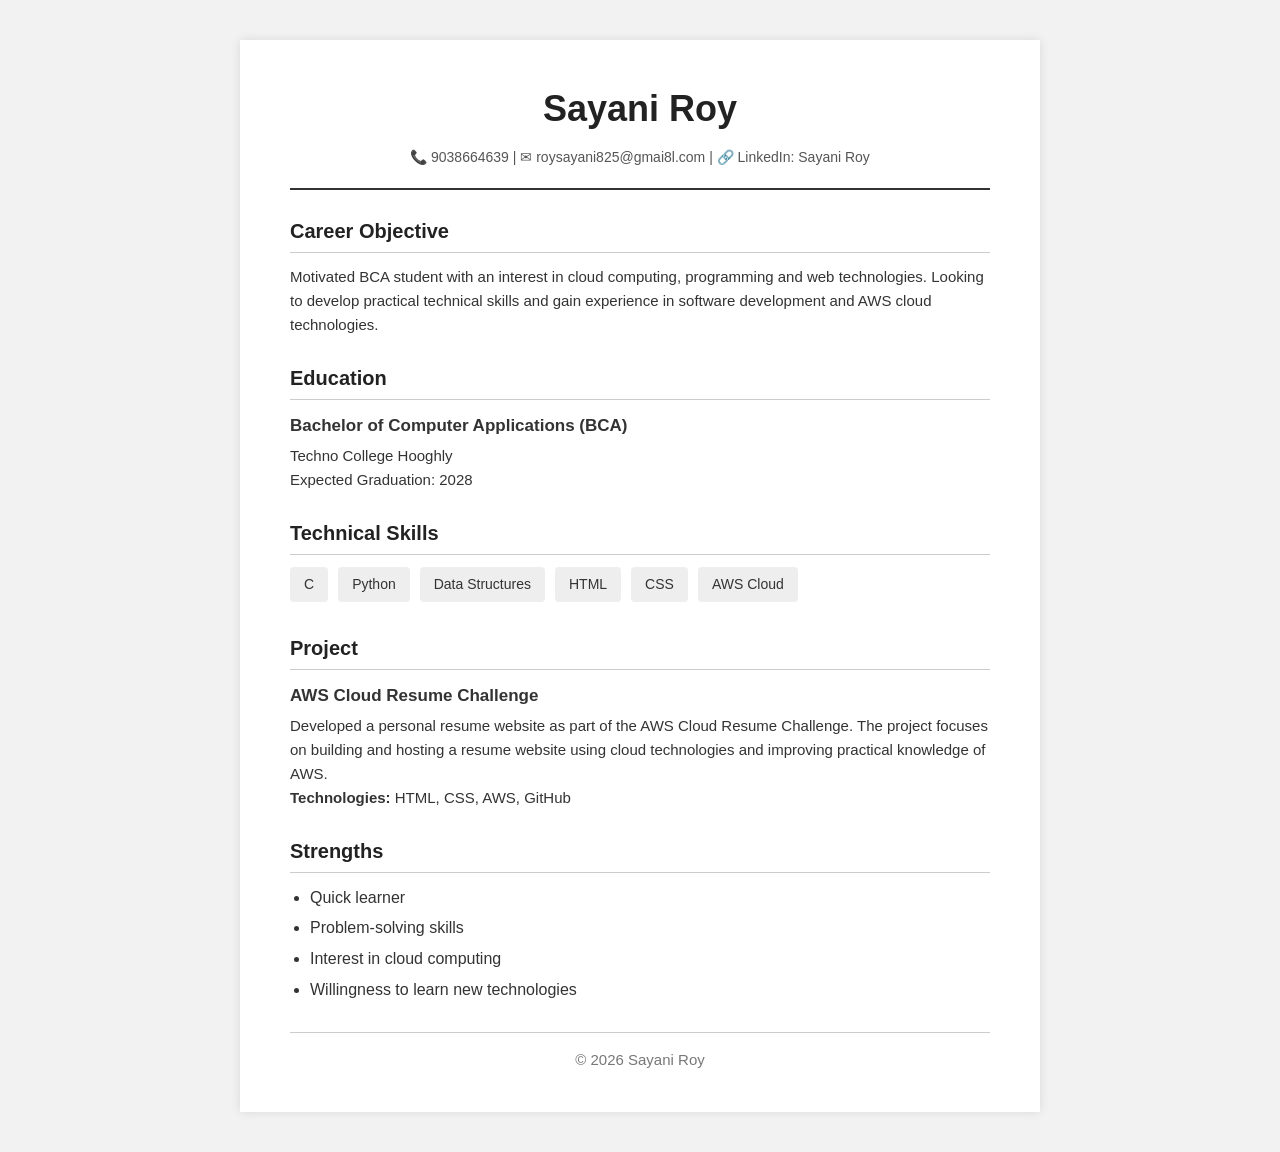
==== myresume.html @ 018c34ee "Add files via upload" ====
<!DOCTYPE html>
<html lang="en">
<head>
    <meta charset="UTF-8">
    <meta name="viewport" content="width=device-width, initial-scale=1.0">
    <title>Sayani Roy - Resume</title>

    <link rel="stylesheet" href="style.css">
</head>

<body>

    <div class="resume">

        <!-- Header -->
        <header>
            <h1>Sayani Roy</h1>

            <p class="contact">
                📞 9038664639 |
                ✉ roysayani825@gmai8l.com |
                🔗 LinkedIn: Sayani Roy
            </p>
        </header>

        <!-- Career Objective -->
        <section>
            <h2>Career Objective</h2>

            <p>
                Motivated BCA student with an interest in cloud computing,
                programming and web technologies. Looking to develop practical
                technical skills and gain experience in software development
                and AWS cloud technologies.
            </p>
        </section>

        <!-- Education -->
        <section>
            <h2>Education</h2>

            <div class="item">
                <h3>Bachelor of Computer Applications (BCA)</h3>

                <p>
                    Techno College Hooghly
                </p>

                <p>
                    Expected Graduation: 2028
                </p>
            </div>
        </section>

        <!-- Skills -->
        <section>
            <h2>Technical Skills</h2>

            <ul class="skills">
                <li>C</li>
                <li>Python</li>
                <li>Data Structures</li>
                <li>HTML</li>
                <li>CSS</li>
                <li>AWS Cloud</li>
            </ul>
        </section>

        <!-- Project -->
        <section>
            <h2>Project</h2>

            <div class="item">
                <h3>AWS Cloud Resume Challenge</h3>

                <p>
                    Developed a personal resume website as part of the AWS
                    Cloud Resume Challenge. The project focuses on building
                    and hosting a resume website using cloud technologies
                    and improving practical knowledge of AWS.
                </p>

                <p>
                    <strong>Technologies:</strong>
                    HTML, CSS, AWS, GitHub
                </p>
            </div>
        </section>

        <!-- Strengths -->
        <section>
            <h2>Strengths</h2>

            <ul>
                <li>Quick learner</li>
                <li>Problem-solving skills</li>
                <li>Interest in cloud computing</li>
                <li>Willingness to learn new technologies</li>
            </ul>
        </section>

        <!-- Footer -->
        <footer>
            <p>© 2026 Sayani Roy</p>
        </footer>

    </div>

</body>
</html>
---- style.css ----
/* General Page */

* {
    box-sizing: border-box;
    margin: 0;
    padding: 0;
}

body {
    font-family: Arial, Helvetica, sans-serif;
    background-color: #f2f2f2;
    color: #333;
    line-height: 1.6;
}


/* Resume Container */

.resume {
    width: 800px;
    max-width: 95%;
    margin: 40px auto;
    background-color: white;
    padding: 40px 50px;
    box-shadow: 0 0 10px rgba(0, 0, 0, 0.1);
}


/* Header */

header {
    text-align: center;
    border-bottom: 2px solid #333;
    padding-bottom: 20px;
    margin-bottom: 25px;
}

header h1 {
    font-size: 36px;
    margin-bottom: 8px;
    color: #222;
}

.contact {
    font-size: 14px;
    color: #555;
}


/* Sections */

section {
    margin-bottom: 25px;
}

h2 {
    font-size: 20px;
    color: #222;
    border-bottom: 1px solid #ccc;
    padding-bottom: 5px;
    margin-bottom: 12px;
}

h3 {
    font-size: 17px;
    margin-bottom: 5px;
}


/* Text */

p {
    font-size: 15px;
}

.item {
    margin-bottom: 15px;
}


/* Skills */

.skills {
    display: flex;
    flex-wrap: wrap;
    gap: 10px;
    list-style: none;
}

.skills li {
    background-color: #eeeeee;
    padding: 6px 14px;
    border-radius: 4px;
    font-size: 14px;
}


/* Lists */

ul:not(.skills) {
    padding-left: 20px;
}

li {
    margin-bottom: 5px;
}


/* Footer */

footer {
    text-align: center;
    border-top: 1px solid #ccc;
    padding-top: 15px;
    margin-top: 30px;
    color: #777;
    font-size: 13px;
}


/* Mobile Responsive */

@media (max-width: 600px) {

    .resume {
        padding: 25px;
        margin: 20px auto;
    }

    header h1 {
        font-size: 28px;
    }

    .contact {
        font-size: 12px;
    }
}
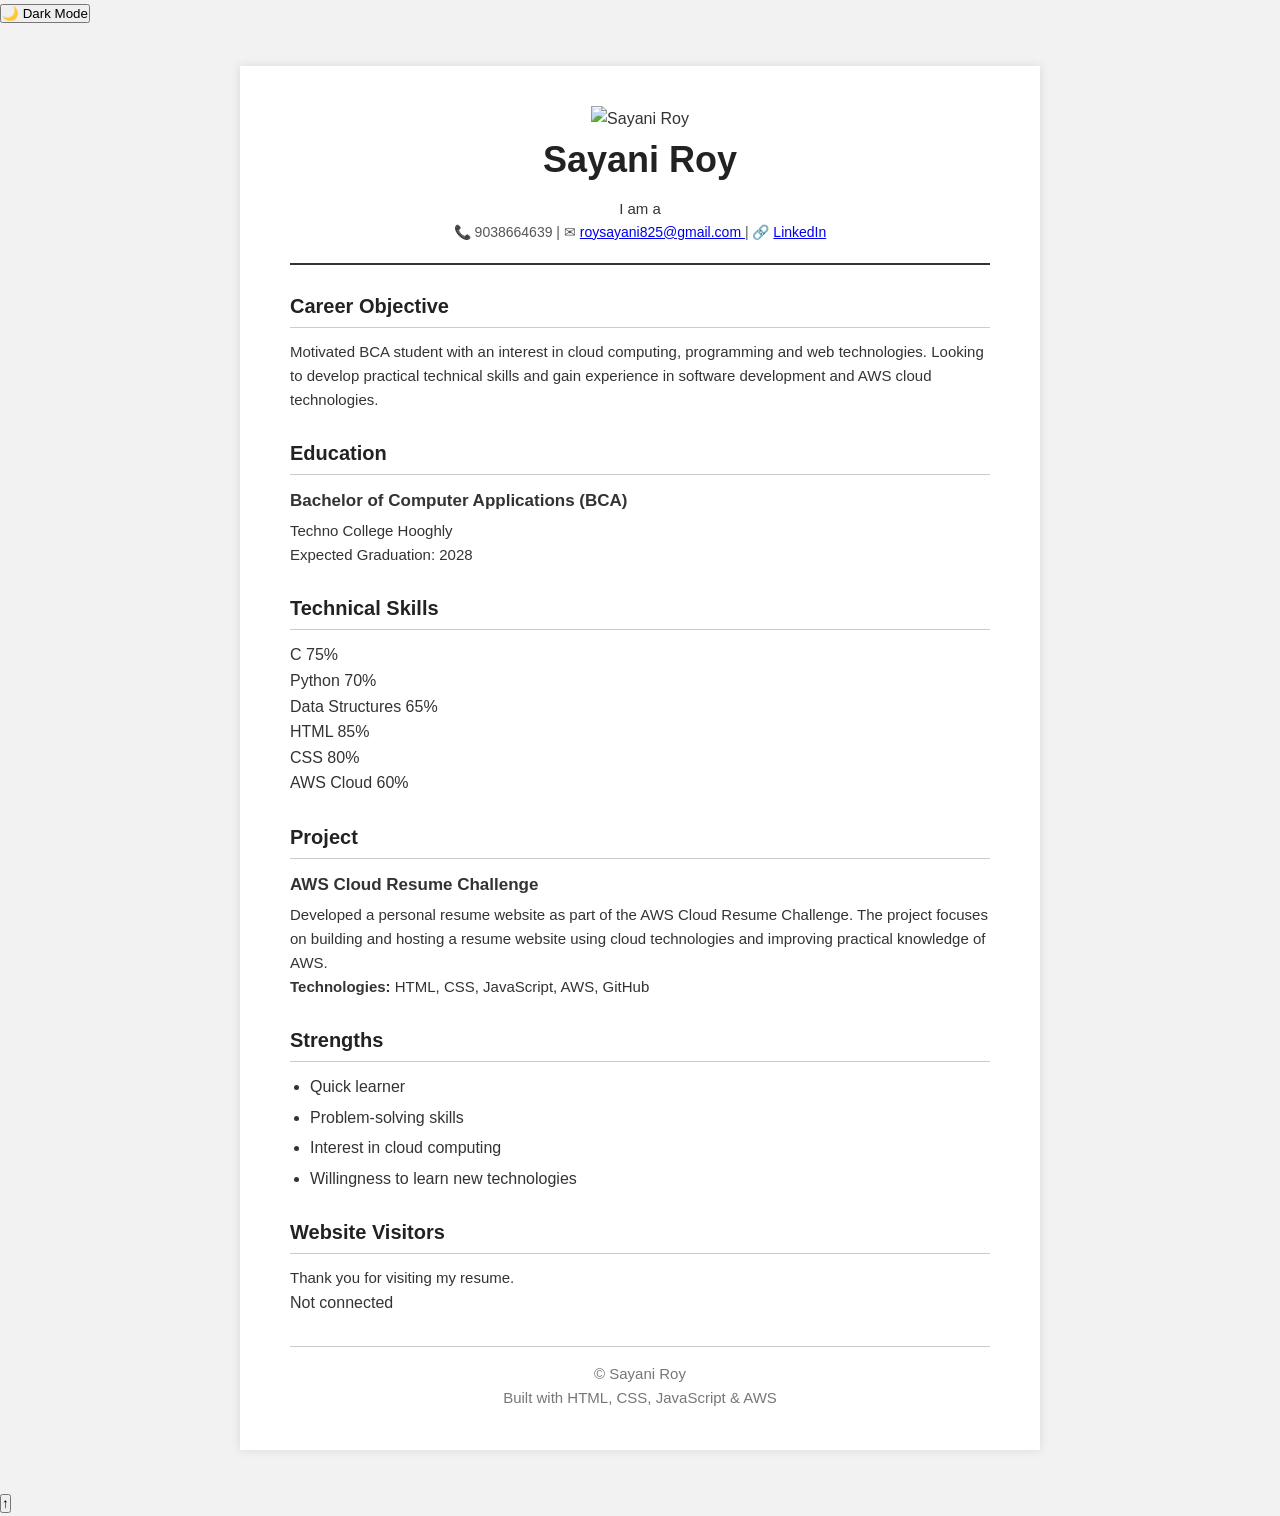
==== commit 5999173c: "Enhance resume with dark mode and visitor counter Added dark mode button, visitor counter, and impro" ====
--- a/myresume.html
+++ b/myresume.html
@@ -1,8 +1,10 @@
 <!DOCTYPE html>
 <html lang="en">
+
 <head>
     <meta charset="UTF-8">
     <meta name="viewport" content="width=device-width, initial-scale=1.0">
+
     <title>Sayani Roy - Resume</title>
 
     <link rel="stylesheet" href="style.css">
@@ -10,21 +12,51 @@
 
 <body>
 
+    <!-- Dark Mode Button -->
+    <button id="themeButton" class="theme-button">
+        🌙 Dark Mode
+    </button>
+
+
     <div class="resume">
 
-        <!-- Header -->
+        <!-- ================= HEADER ================= -->
+
         <header>
+
+            <!-- Profile Image -->
+            <img
+                src="images/profile.jpg"
+                alt="Sayani Roy"
+                class="profile-image"
+            >
+
             <h1>Sayani Roy</h1>
+
+            <!-- JavaScript Typing Animation -->
+            <p class="typing-line">
+                I am a <span id="typing"></span>
+            </p>
 
             <p class="contact">
                 📞 9038664639 |
-                ✉ roysayani825@gmai8l.com |
-                🔗 LinkedIn: Sayani Roy
-            </p>
+                ✉ <a href="mailto:roysayani825@gmail.com">
+                    roysayani825@gmail.com
+                </a>
+                |
+                🔗
+                <a href="#" target="_blank">
+                    LinkedIn
+                </a>
+            </p>
+
         </header>
 
-        <!-- Career Objective -->
-        <section>
+
+        <!-- ================= CAREER OBJECTIVE ================= -->
+
+        <section>
+
             <h2>Career Objective</h2>
 
             <p>
@@ -33,13 +65,18 @@
                 technical skills and gain experience in software development
                 and AWS cloud technologies.
             </p>
-        </section>
-
-        <!-- Education -->
-        <section>
+
+        </section>
+
+
+        <!-- ================= EDUCATION ================= -->
+
+        <section>
+
             <h2>Education</h2>
 
             <div class="item">
+
                 <h3>Bachelor of Computer Applications (BCA)</h3>
 
                 <p>
@@ -49,28 +86,122 @@
                 <p>
                     Expected Graduation: 2028
                 </p>
+
             </div>
-        </section>
-
-        <!-- Skills -->
-        <section>
+
+        </section>
+
+
+        <!-- ================= SKILLS ================= -->
+
+        <section>
+
             <h2>Technical Skills</h2>
 
-            <ul class="skills">
-                <li>C</li>
-                <li>Python</li>
-                <li>Data Structures</li>
-                <li>HTML</li>
-                <li>CSS</li>
-                <li>AWS Cloud</li>
-            </ul>
-        </section>
-
-        <!-- Project -->
-        <section>
+            <div class="skill-container">
+
+                <div class="skill">
+                    <div class="skill-name">
+                        <span>C</span>
+                        <span>75%</span>
+                    </div>
+
+                    <div class="skill-bar">
+                        <div
+                            class="skill-progress"
+                            data-level="75">
+                        </div>
+                    </div>
+                </div>
+
+
+                <div class="skill">
+                    <div class="skill-name">
+                        <span>Python</span>
+                        <span>70%</span>
+                    </div>
+
+                    <div class="skill-bar">
+                        <div
+                            class="skill-progress"
+                            data-level="70">
+                        </div>
+                    </div>
+                </div>
+
+
+                <div class="skill">
+                    <div class="skill-name">
+                        <span>Data Structures</span>
+                        <span>65%</span>
+                    </div>
+
+                    <div class="skill-bar">
+                        <div
+                            class="skill-progress"
+                            data-level="65">
+                        </div>
+                    </div>
+                </div>
+
+
+                <div class="skill">
+                    <div class="skill-name">
+                        <span>HTML</span>
+                        <span>85%</span>
+                    </div>
+
+                    <div class="skill-bar">
+                        <div
+                            class="skill-progress"
+                            data-level="85">
+                        </div>
+                    </div>
+                </div>
+
+
+                <div class="skill">
+                    <div class="skill-name">
+                        <span>CSS</span>
+                        <span>80%</span>
+                    </div>
+
+                    <div class="skill-bar">
+                        <div
+                            class="skill-progress"
+                            data-level="80">
+                        </div>
+                    </div>
+                </div>
+
+
+                <div class="skill">
+                    <div class="skill-name">
+                        <span>AWS Cloud</span>
+                        <span>60%</span>
+                    </div>
+
+                    <div class="skill-bar">
+                        <div
+                            class="skill-progress"
+                            data-level="60">
+                        </div>
+                    </div>
+                </div>
+
+            </div>
+
+        </section>
+
+
+        <!-- ================= PROJECT ================= -->
+
+        <section>
+
             <h2>Project</h2>
 
-            <div class="item">
+            <div class="item project-card">
+
                 <h3>AWS Cloud Resume Challenge</h3>
 
                 <p>
@@ -82,29 +213,88 @@
 
                 <p>
                     <strong>Technologies:</strong>
-                    HTML, CSS, AWS, GitHub
+                    HTML, CSS, JavaScript, AWS, GitHub
                 </p>
+
             </div>
-        </section>
-
-        <!-- Strengths -->
-        <section>
+
+        </section>
+
+
+        <!-- ================= STRENGTHS ================= -->
+
+        <section>
+
             <h2>Strengths</h2>
 
-            <ul>
+            <ul class="normal-list">
+
                 <li>Quick learner</li>
+
                 <li>Problem-solving skills</li>
+
                 <li>Interest in cloud computing</li>
+
                 <li>Willingness to learn new technologies</li>
+
             </ul>
-        </section>
-
-        <!-- Footer -->
+
+        </section>
+
+
+        <!-- ================= VISITOR COUNTER ================= -->
+
+        <section class="visitor-section">
+
+            <h2>Website Visitors</h2>
+
+            <p>
+                Thank you for visiting my resume.
+            </p>
+
+            <div class="visitor-counter">
+
+                <span id="visitor-count">
+                    Not connected
+                </span>
+
+            </div>
+
+            <p id="visitor-error" class="visitor-error" hidden>
+                Visitor counter is currently unavailable.
+            </p>
+
+        </section>
+
+
+        <!-- ================= FOOTER ================= -->
+
         <footer>
-            <p>© 2026 Sayani Roy</p>
+
+            <p>
+                © <span id="year"></span> Sayani Roy
+            </p>
+
+            <p>
+                Built with HTML, CSS, JavaScript & AWS
+            </p>
+
         </footer>
 
     </div>
 
+
+    <!-- Back To Top Button -->
+
+    <button id="topButton" class="top-button">
+        ↑
+    </button>
+
+
+    <!-- JavaScript -->
+
+    <script src="script.js"></script>
+
 </body>
-</html>+
+</html>
